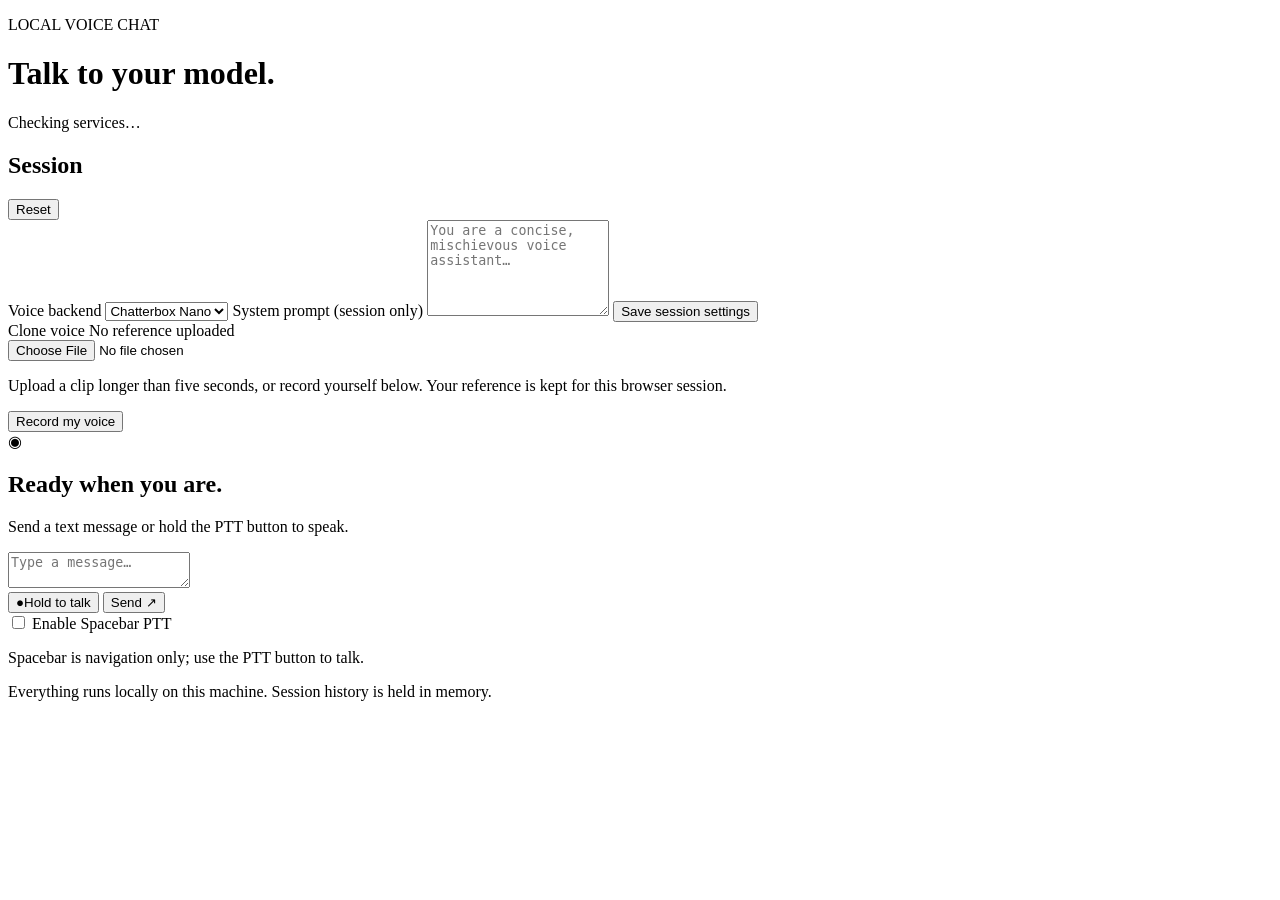
==== web/index.html @ 8bb21778 "improve web PTT and add voice recording" ====
<!doctype html>
<html lang="en">
<head>
  <meta charset="utf-8">
  <meta name="viewport" content="width=device-width, initial-scale=1">
  <title>Local Voice Chat</title>
  <link rel="stylesheet" href="/style.css">
</head>
<body>
  <main class="app-shell">
    <header class="topbar">
      <div>
        <p class="eyebrow">LOCAL VOICE CHAT</p>
        <h1>Talk to your model.</h1>
      </div>
      <div id="service-status" class="status-pill">Checking services…</div>
    </header>

    <section class="control-grid">
      <div class="panel settings-panel">
        <div class="panel-heading">
          <h2>Session</h2>
          <button id="reset-button" class="quiet-button" type="button">Reset</button>
        </div>
        <label for="backend">Voice backend</label>
        <select id="backend">
          <option value="chatterbox">Chatterbox Nano</option>
          <option value="qwen">Qwen3-TTS</option>
        </select>

        <label for="system-prompt">System prompt <span class="muted">(session only)</span></label>
        <textarea id="system-prompt" rows="6" placeholder="You are a concise, mischievous voice assistant…"></textarea>
        <button id="save-settings" class="secondary-button" type="button">Save session settings</button>

        <div class="voice-upload">
          <div class="label-row">
            <label for="voice-file">Clone voice</label>
            <span id="voice-status" class="muted">No reference uploaded</span>
          </div>
          <input id="voice-file" type="file" accept="audio/*">
          <p class="hint">Upload a clip longer than five seconds, or record yourself below. Your reference is kept for this browser session.</p>
          <button id="clone-voice-button" class="clone-button" type="button">Record my voice</button>
          <button id="clear-voice" class="quiet-button" type="button" hidden>Clear voice</button>
        </div>
      </div>

      <div class="panel conversation-panel">
        <div id="messages" class="messages" aria-live="polite">
          <div id="empty-state" class="empty-state">
            <div class="orb">◉</div>
            <h2>Ready when you are.</h2>
            <p>Send a text message or hold the PTT button to speak.</p>
          </div>
        </div>
        <div id="activity" class="activity" hidden></div>
        <form id="chat-form" class="composer">
          <textarea id="message" rows="2" placeholder="Type a message…" autocomplete="off"></textarea>
          <div class="composer-actions">
            <button id="ptt-button" class="ptt-button" type="button">
              <span class="mic-icon">●</span><span>Hold to talk</span>
            </button>
            <button id="send-button" class="send-button" type="submit">Send <span>↗</span></button>
          </div>
        </form>
        <label class="keyboard-toggle"><input id="space-ptt" type="checkbox"> Enable Spacebar PTT</label>
        <p id="keyboard-note" class="keyboard-note">Spacebar is navigation only; use the PTT button to talk.</p>
      </div>
    </section>

    <footer>Everything runs locally on this machine. Session history is held in memory.</footer>
  </main>
  <script src="/app.js"></script>
</body>
</html>
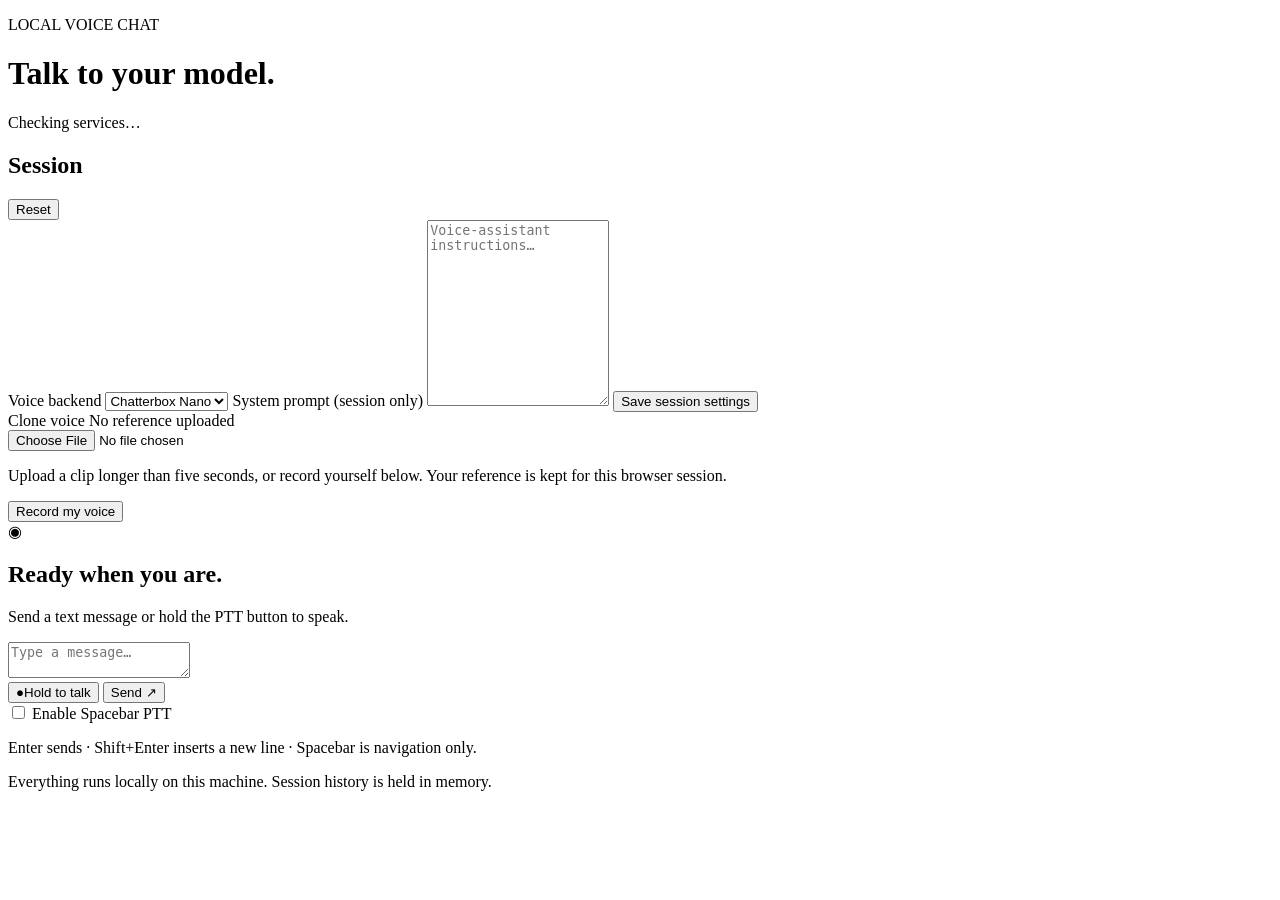
==== commit d4bbd94a: "improve chat composer and voice prompt" ====
--- a/web/index.html
+++ b/web/index.html
@@ -29,7 +29,7 @@
         </select>
 
         <label for="system-prompt">System prompt <span class="muted">(session only)</span></label>
-        <textarea id="system-prompt" rows="6" placeholder="You are a concise, mischievous voice assistant…"></textarea>
+        <textarea id="system-prompt" rows="12" placeholder="Voice-assistant instructions…"></textarea>
         <button id="save-settings" class="secondary-button" type="button">Save session settings</button>
 
         <div class="voice-upload">
@@ -54,7 +54,7 @@
         </div>
         <div id="activity" class="activity" hidden></div>
         <form id="chat-form" class="composer">
-          <textarea id="message" rows="2" placeholder="Type a message…" autocomplete="off"></textarea>
+          <textarea id="message" rows="2" placeholder="Type a message…" autocomplete="off" aria-label="Message"></textarea>
           <div class="composer-actions">
             <button id="ptt-button" class="ptt-button" type="button">
               <span class="mic-icon">●</span><span>Hold to talk</span>
@@ -63,7 +63,7 @@
           </div>
         </form>
         <label class="keyboard-toggle"><input id="space-ptt" type="checkbox"> Enable Spacebar PTT</label>
-        <p id="keyboard-note" class="keyboard-note">Spacebar is navigation only; use the PTT button to talk.</p>
+        <p id="keyboard-note" class="keyboard-note">Enter sends · Shift+Enter inserts a new line · Spacebar is navigation only.</p>
       </div>
     </section>
 
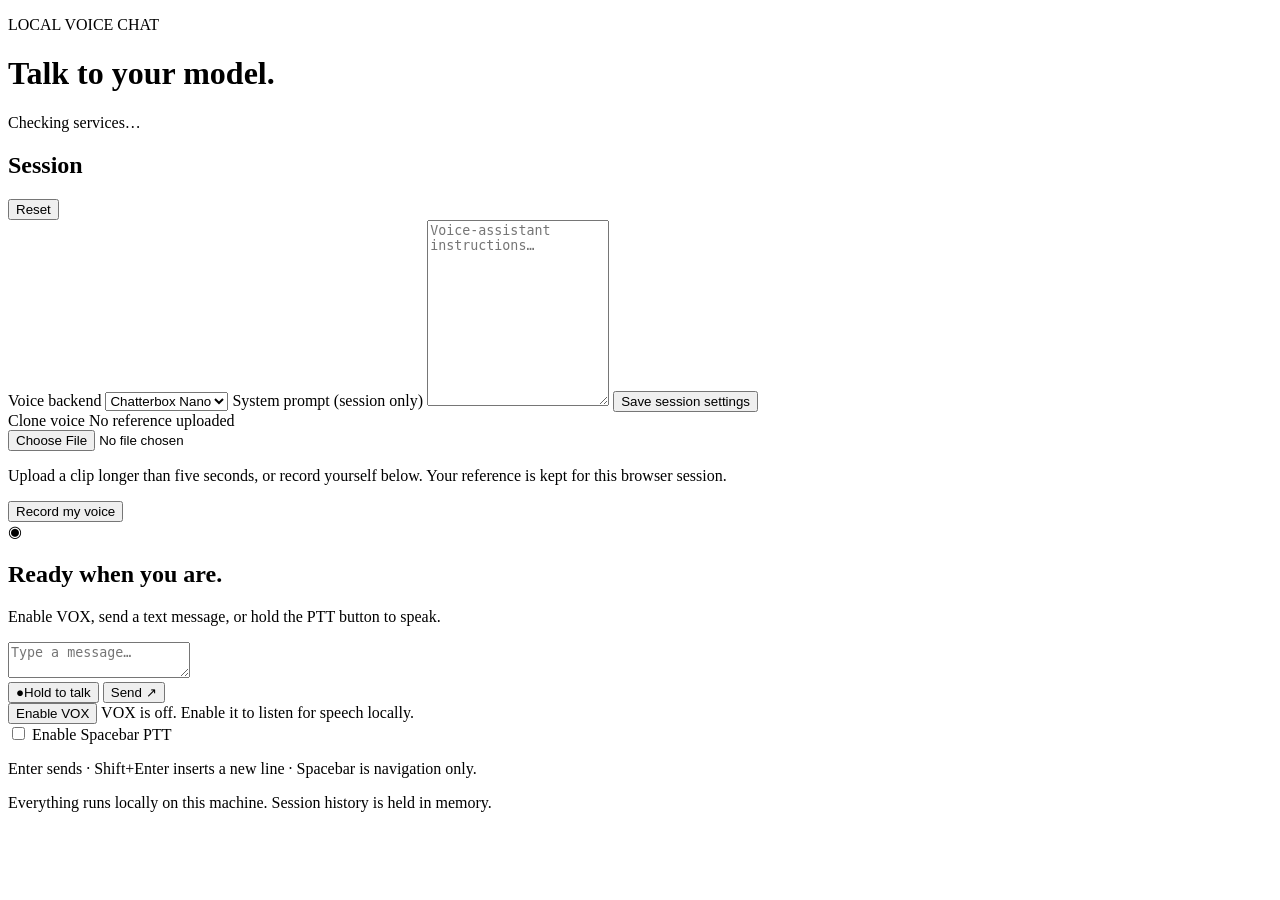
==== commit ad1fe9c3: "add browser VOX mode" ====
--- a/web/index.html
+++ b/web/index.html
@@ -49,7 +49,7 @@
           <div id="empty-state" class="empty-state">
             <div class="orb">◉</div>
             <h2>Ready when you are.</h2>
-            <p>Send a text message or hold the PTT button to speak.</p>
+            <p>Enable VOX, send a text message, or hold the PTT button to speak.</p>
           </div>
         </div>
         <div id="activity" class="activity" hidden></div>
@@ -62,6 +62,12 @@
             <button id="send-button" class="send-button" type="submit">Send <span>↗</span></button>
           </div>
         </form>
+        <div class="vox-controls">
+          <button id="vox-toggle" class="vox-button" type="button">
+            <span class="vox-dot" aria-hidden="true"></span><span class="vox-label">Enable VOX</span>
+          </button>
+          <span id="vox-status" class="vox-status">VOX is off. Enable it to listen for speech locally.</span>
+        </div>
         <label class="keyboard-toggle"><input id="space-ptt" type="checkbox"> Enable Spacebar PTT</label>
         <p id="keyboard-note" class="keyboard-note">Enter sends · Shift+Enter inserts a new line · Spacebar is navigation only.</p>
       </div>
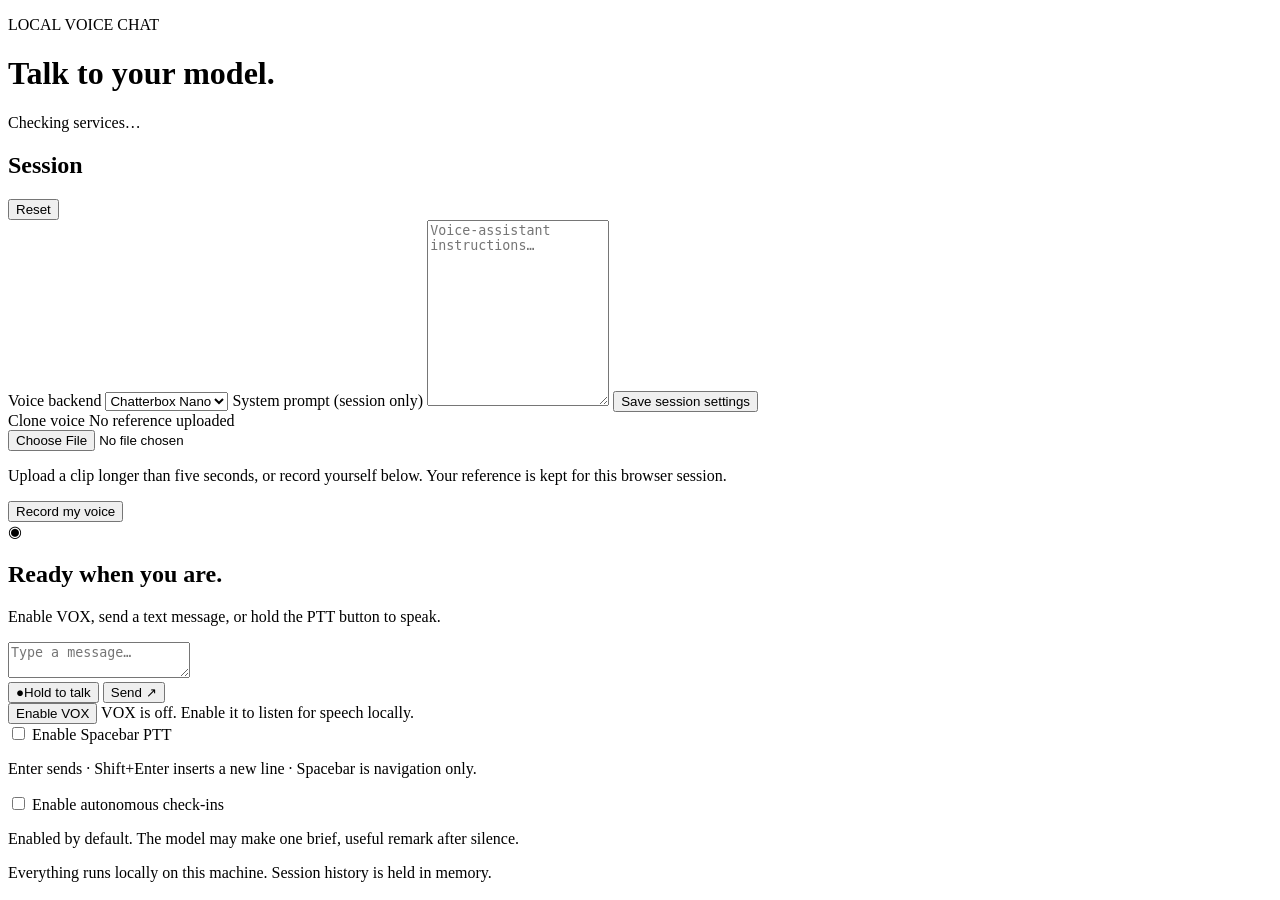
==== commit c9bc4b8a: "add opt-in autonomous check-ins" ====
--- a/web/index.html
+++ b/web/index.html
@@ -70,6 +70,8 @@
         </div>
         <label class="keyboard-toggle"><input id="space-ptt" type="checkbox"> Enable Spacebar PTT</label>
         <p id="keyboard-note" class="keyboard-note">Enter sends · Shift+Enter inserts a new line · Spacebar is navigation only.</p>
+        <label class="keyboard-toggle"><input id="autonomous-toggle" type="checkbox"> Enable autonomous check-ins</label>
+        <p id="autonomous-note" class="keyboard-note">Enabled by default. The model may make one brief, useful remark after silence.</p>
       </div>
     </section>
 
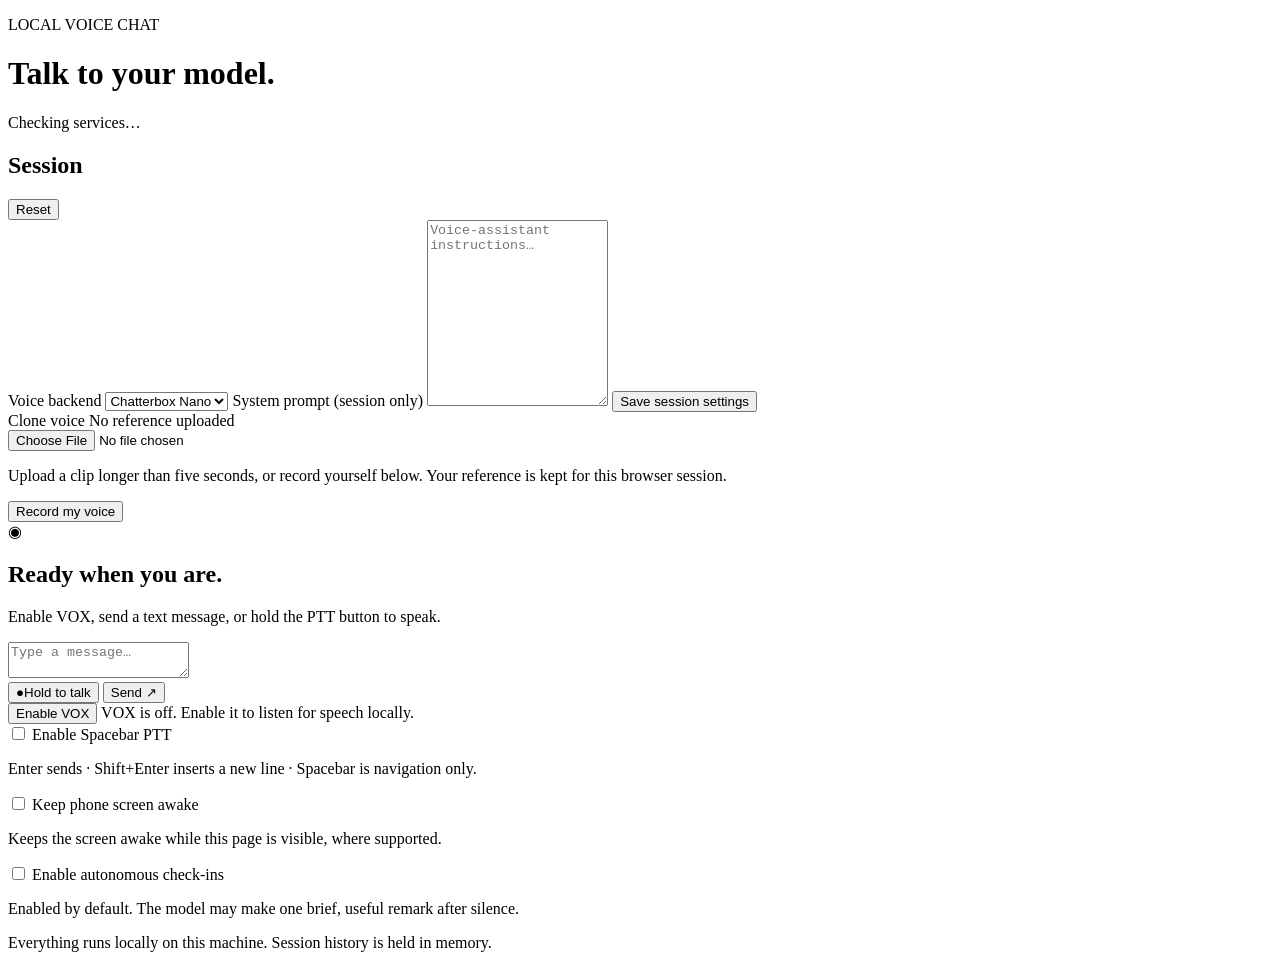
==== commit 8d3aa00d: "add latency timings and mobile wake lock" ====
--- a/web/index.html
+++ b/web/index.html
@@ -70,6 +70,8 @@
         </div>
         <label class="keyboard-toggle"><input id="space-ptt" type="checkbox"> Enable Spacebar PTT</label>
         <p id="keyboard-note" class="keyboard-note">Enter sends · Shift+Enter inserts a new line · Spacebar is navigation only.</p>
+        <label class="keyboard-toggle"><input id="wake-screen" type="checkbox"> Keep phone screen awake</label>
+        <p id="wake-note" class="keyboard-note">Keeps the screen awake while this page is visible, where supported.</p>
         <label class="keyboard-toggle"><input id="autonomous-toggle" type="checkbox"> Enable autonomous check-ins</label>
         <p id="autonomous-note" class="keyboard-note">Enabled by default. The model may make one brief, useful remark after silence.</p>
       </div>
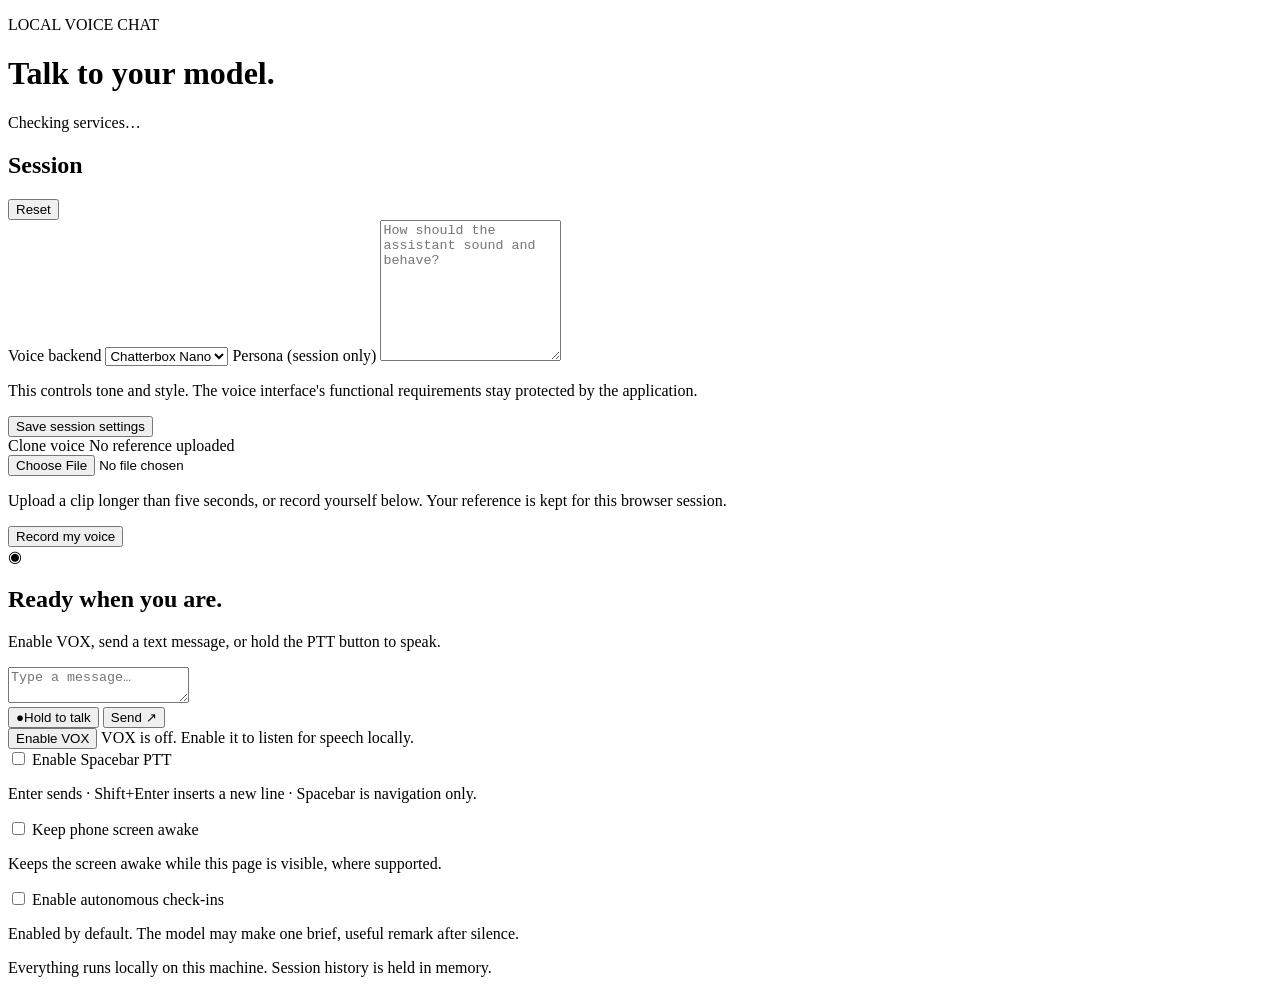
==== commit 1f2e19b4: "separate runtime prompt from editable persona" ====
--- a/web/index.html
+++ b/web/index.html
@@ -28,8 +28,9 @@
           <option value="qwen">Qwen3-TTS</option>
         </select>
 
-        <label for="system-prompt">System prompt <span class="muted">(session only)</span></label>
-        <textarea id="system-prompt" rows="12" placeholder="Voice-assistant instructions…"></textarea>
+        <label for="persona">Persona <span class="muted">(session only)</span></label>
+        <textarea id="persona" rows="9" placeholder="How should the assistant sound and behave?"></textarea>
+        <p class="hint">This controls tone and style. The voice interface's functional requirements stay protected by the application.</p>
         <button id="save-settings" class="secondary-button" type="button">Save session settings</button>
 
         <div class="voice-upload">
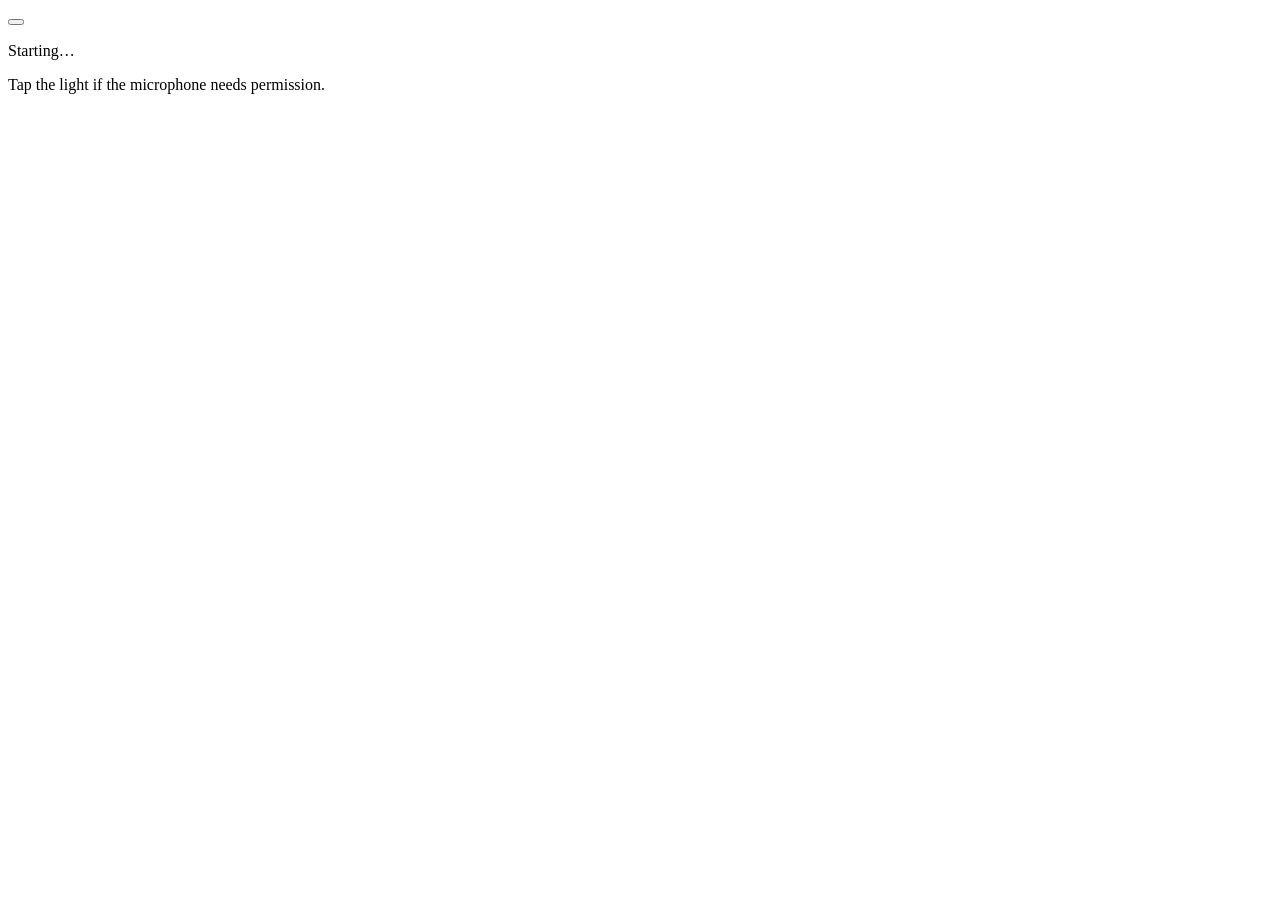
==== commit d93bc9d0: "Split out admin interface and a simple index page" ====
--- a/web/index.html
+++ b/web/index.html
@@ -2,84 +2,20 @@
 <html lang="en">
 <head>
   <meta charset="utf-8">
-  <meta name="viewport" content="width=device-width, initial-scale=1">
-  <title>Local Voice Chat</title>
+  <meta name="viewport" content="width=device-width, initial-scale=1, viewport-fit=cover">
+  <meta name="theme-color" content="#090b0d">
+  <title>Voice</title>
   <link rel="stylesheet" href="/style.css">
 </head>
 <body>
-  <main class="app-shell">
-    <header class="topbar">
-      <div>
-        <p class="eyebrow">LOCAL VOICE CHAT</p>
-        <h1>Talk to your model.</h1>
-      </div>
-      <div id="service-status" class="status-pill">Checking services…</div>
-    </header>
-
-    <section class="control-grid">
-      <div class="panel settings-panel">
-        <div class="panel-heading">
-          <h2>Session</h2>
-          <button id="reset-button" class="quiet-button" type="button">Reset</button>
-        </div>
-        <label for="backend">Voice backend</label>
-        <select id="backend">
-          <option value="chatterbox">Chatterbox Nano</option>
-          <option value="qwen">Qwen3-TTS</option>
-        </select>
-
-        <label for="persona">Persona <span class="muted">(session only)</span></label>
-        <textarea id="persona" rows="9" placeholder="How should the assistant sound and behave?"></textarea>
-        <p class="hint">This controls tone and style. The voice interface's functional requirements stay protected by the application.</p>
-        <button id="save-settings" class="secondary-button" type="button">Save session settings</button>
-
-        <div class="voice-upload">
-          <div class="label-row">
-            <label for="voice-file">Clone voice</label>
-            <span id="voice-status" class="muted">No reference uploaded</span>
-          </div>
-          <input id="voice-file" type="file" accept="audio/*">
-          <p class="hint">Upload a clip longer than five seconds, or record yourself below. Your reference is kept for this browser session.</p>
-          <button id="clone-voice-button" class="clone-button" type="button">Record my voice</button>
-          <button id="clear-voice" class="quiet-button" type="button" hidden>Clear voice</button>
-        </div>
-      </div>
-
-      <div class="panel conversation-panel">
-        <div id="messages" class="messages" aria-live="polite">
-          <div id="empty-state" class="empty-state">
-            <div class="orb">◉</div>
-            <h2>Ready when you are.</h2>
-            <p>Enable VOX, send a text message, or hold the PTT button to speak.</p>
-          </div>
-        </div>
-        <div id="activity" class="activity" hidden></div>
-        <form id="chat-form" class="composer">
-          <textarea id="message" rows="2" placeholder="Type a message…" autocomplete="off" aria-label="Message"></textarea>
-          <div class="composer-actions">
-            <button id="ptt-button" class="ptt-button" type="button">
-              <span class="mic-icon">●</span><span>Hold to talk</span>
-            </button>
-            <button id="send-button" class="send-button" type="submit">Send <span>↗</span></button>
-          </div>
-        </form>
-        <div class="vox-controls">
-          <button id="vox-toggle" class="vox-button" type="button">
-            <span class="vox-dot" aria-hidden="true"></span><span class="vox-label">Enable VOX</span>
-          </button>
-          <span id="vox-status" class="vox-status">VOX is off. Enable it to listen for speech locally.</span>
-        </div>
-        <label class="keyboard-toggle"><input id="space-ptt" type="checkbox"> Enable Spacebar PTT</label>
-        <p id="keyboard-note" class="keyboard-note">Enter sends · Shift+Enter inserts a new line · Spacebar is navigation only.</p>
-        <label class="keyboard-toggle"><input id="wake-screen" type="checkbox"> Keep phone screen awake</label>
-        <p id="wake-note" class="keyboard-note">Keeps the screen awake while this page is visible, where supported.</p>
-        <label class="keyboard-toggle"><input id="autonomous-toggle" type="checkbox"> Enable autonomous check-ins</label>
-        <p id="autonomous-note" class="keyboard-note">Enabled by default. The model may make one brief, useful remark after silence.</p>
-      </div>
-    </section>
-
-    <footer>Everything runs locally on this machine. Session history is held in memory.</footer>
+  <main class="voice-shell">
+    <button id="status-orb" class="status-orb off" type="button" aria-label="Start listening">
+      <span class="orb-core" aria-hidden="true"></span>
+    </button>
+    <p id="status" class="status" role="status" aria-live="polite">Starting…</p>
+    <p class="hint">Tap the light if the microphone needs permission.</p>
   </main>
+  <div id="error" class="error" role="alert" hidden></div>
   <script src="/app.js"></script>
 </body>
 </html>
